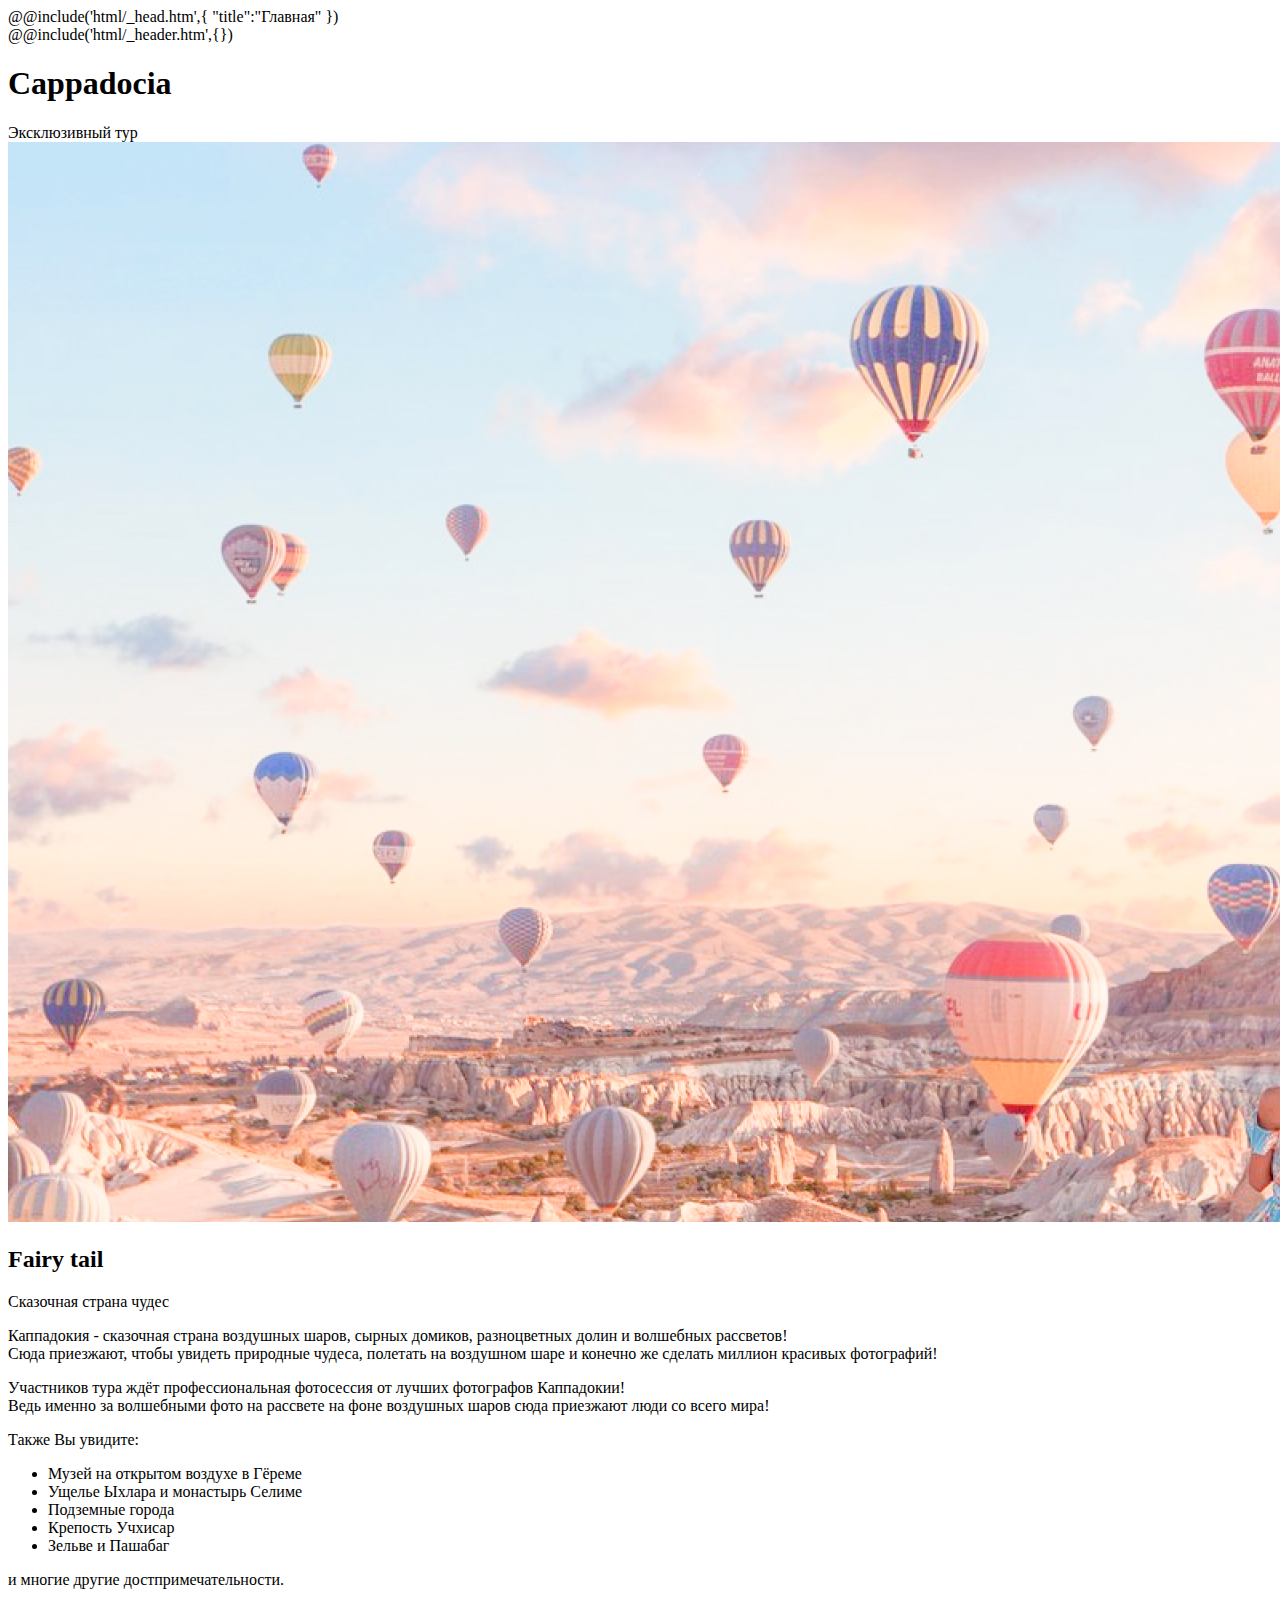
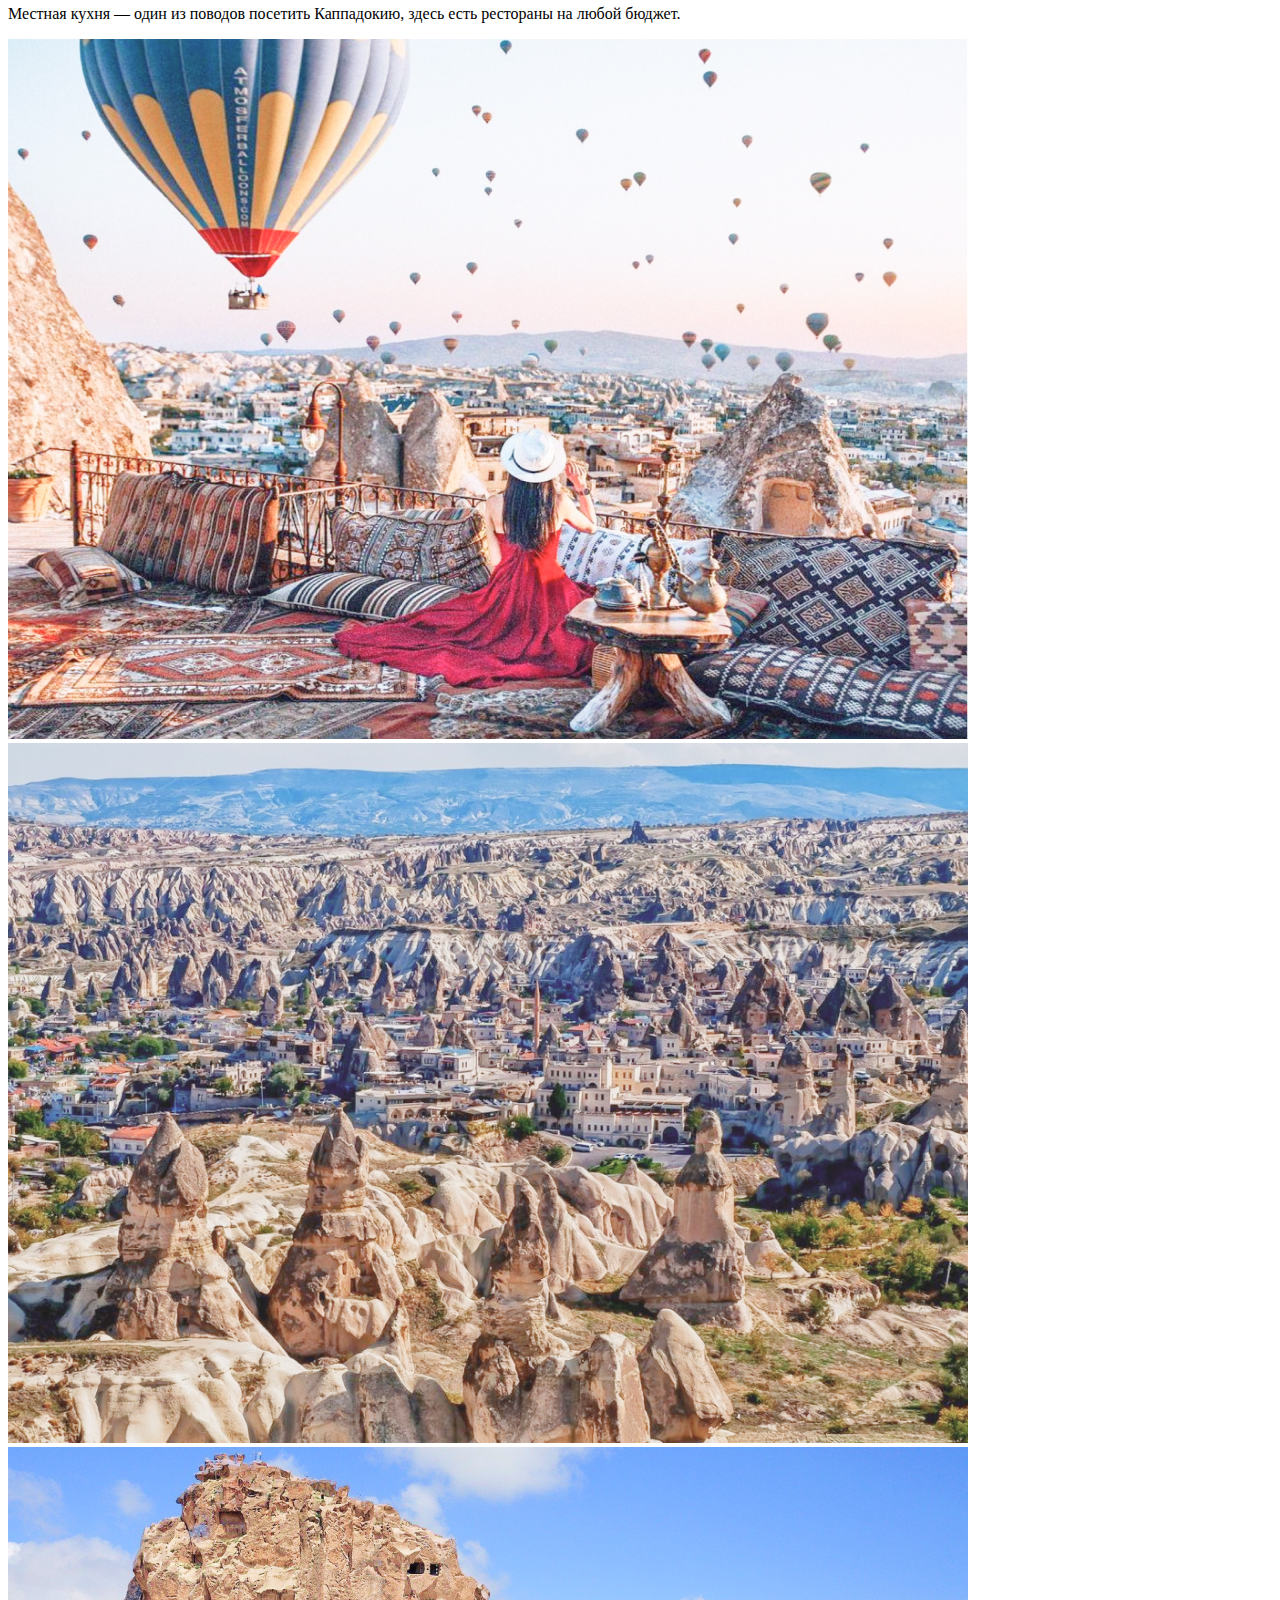
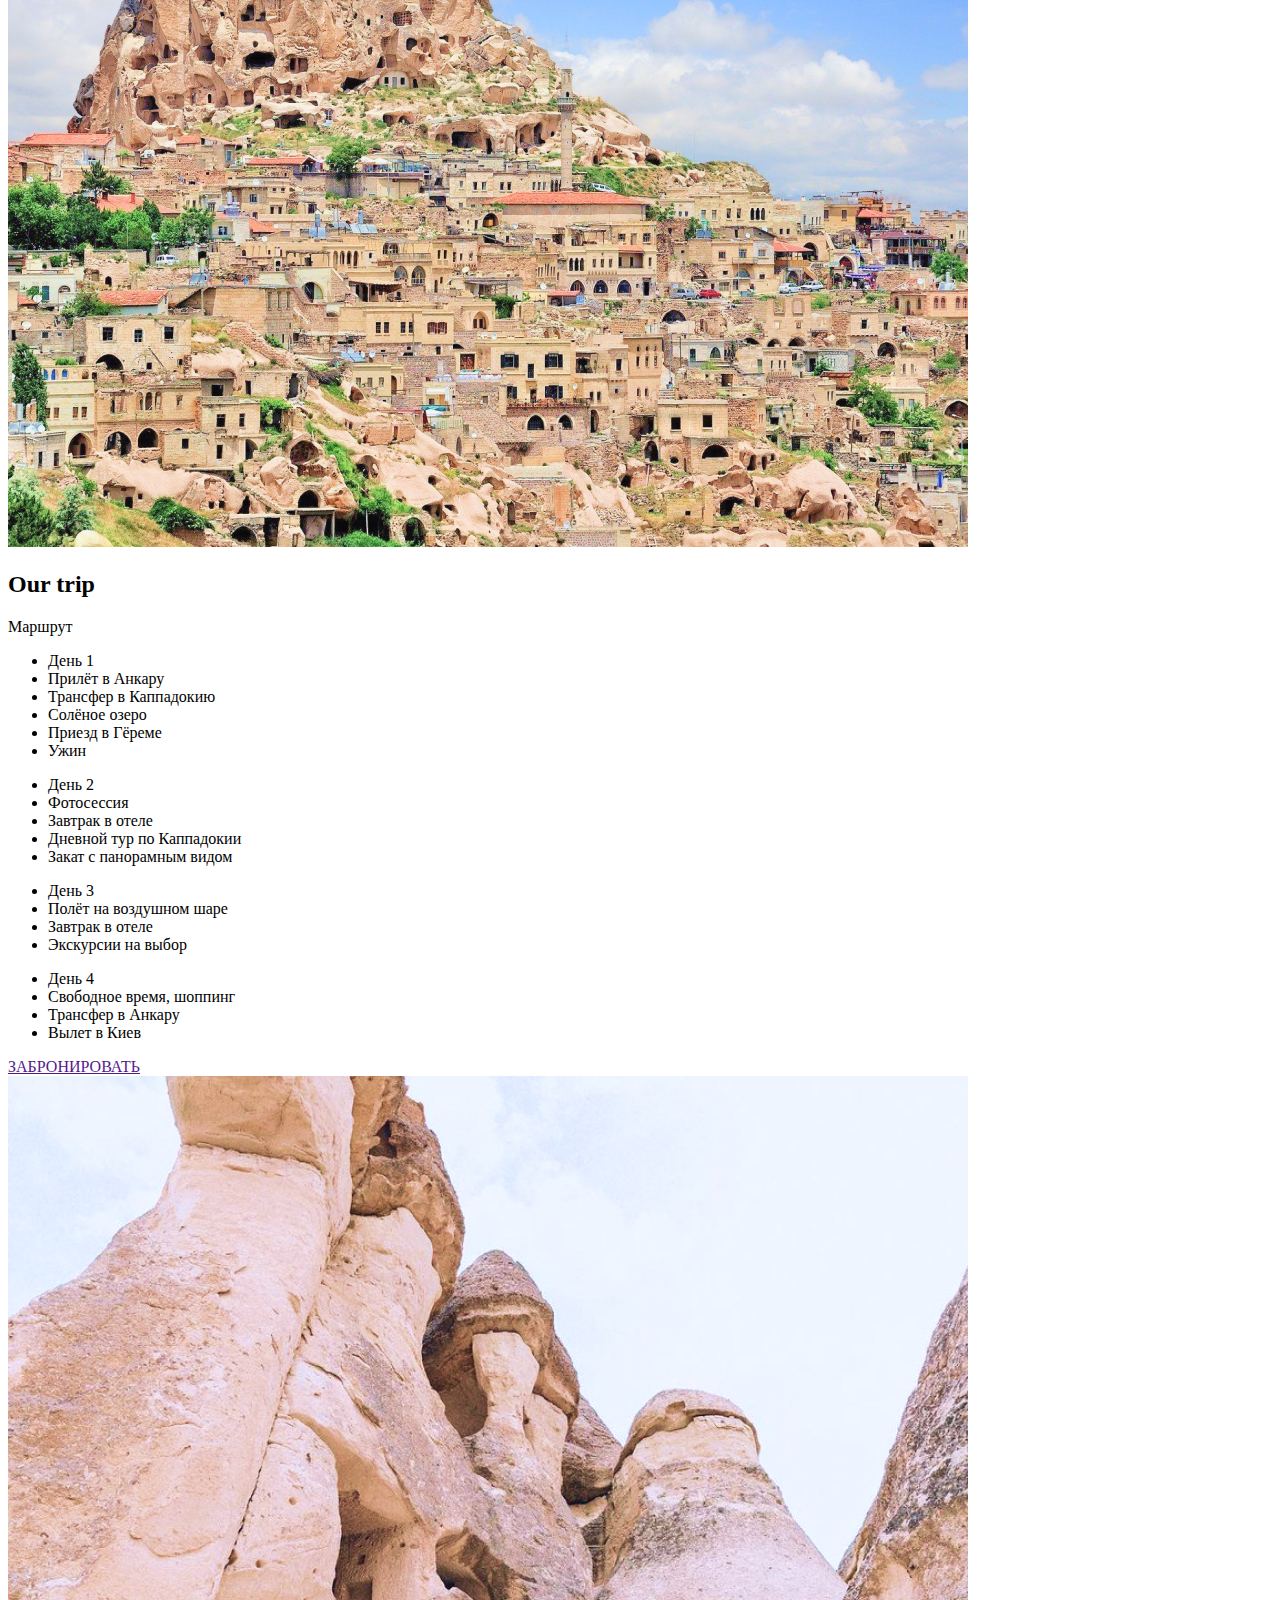
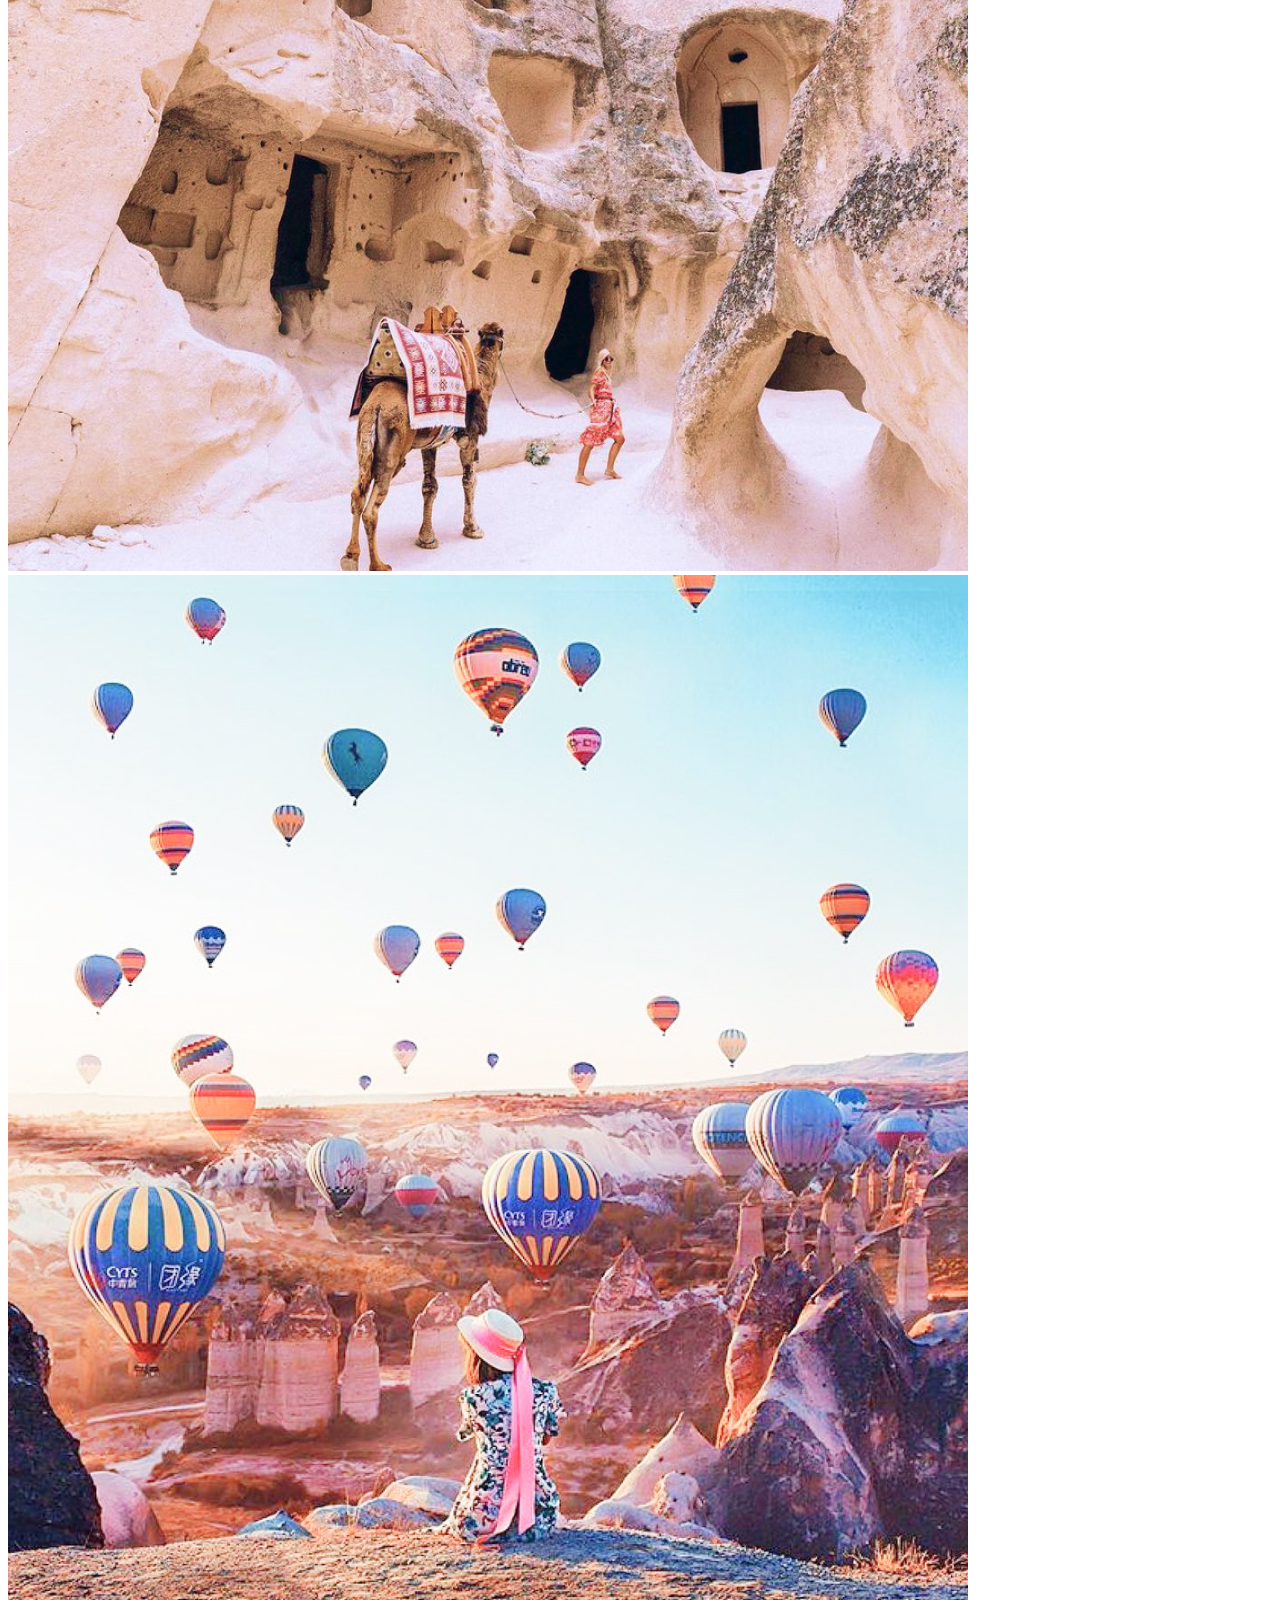
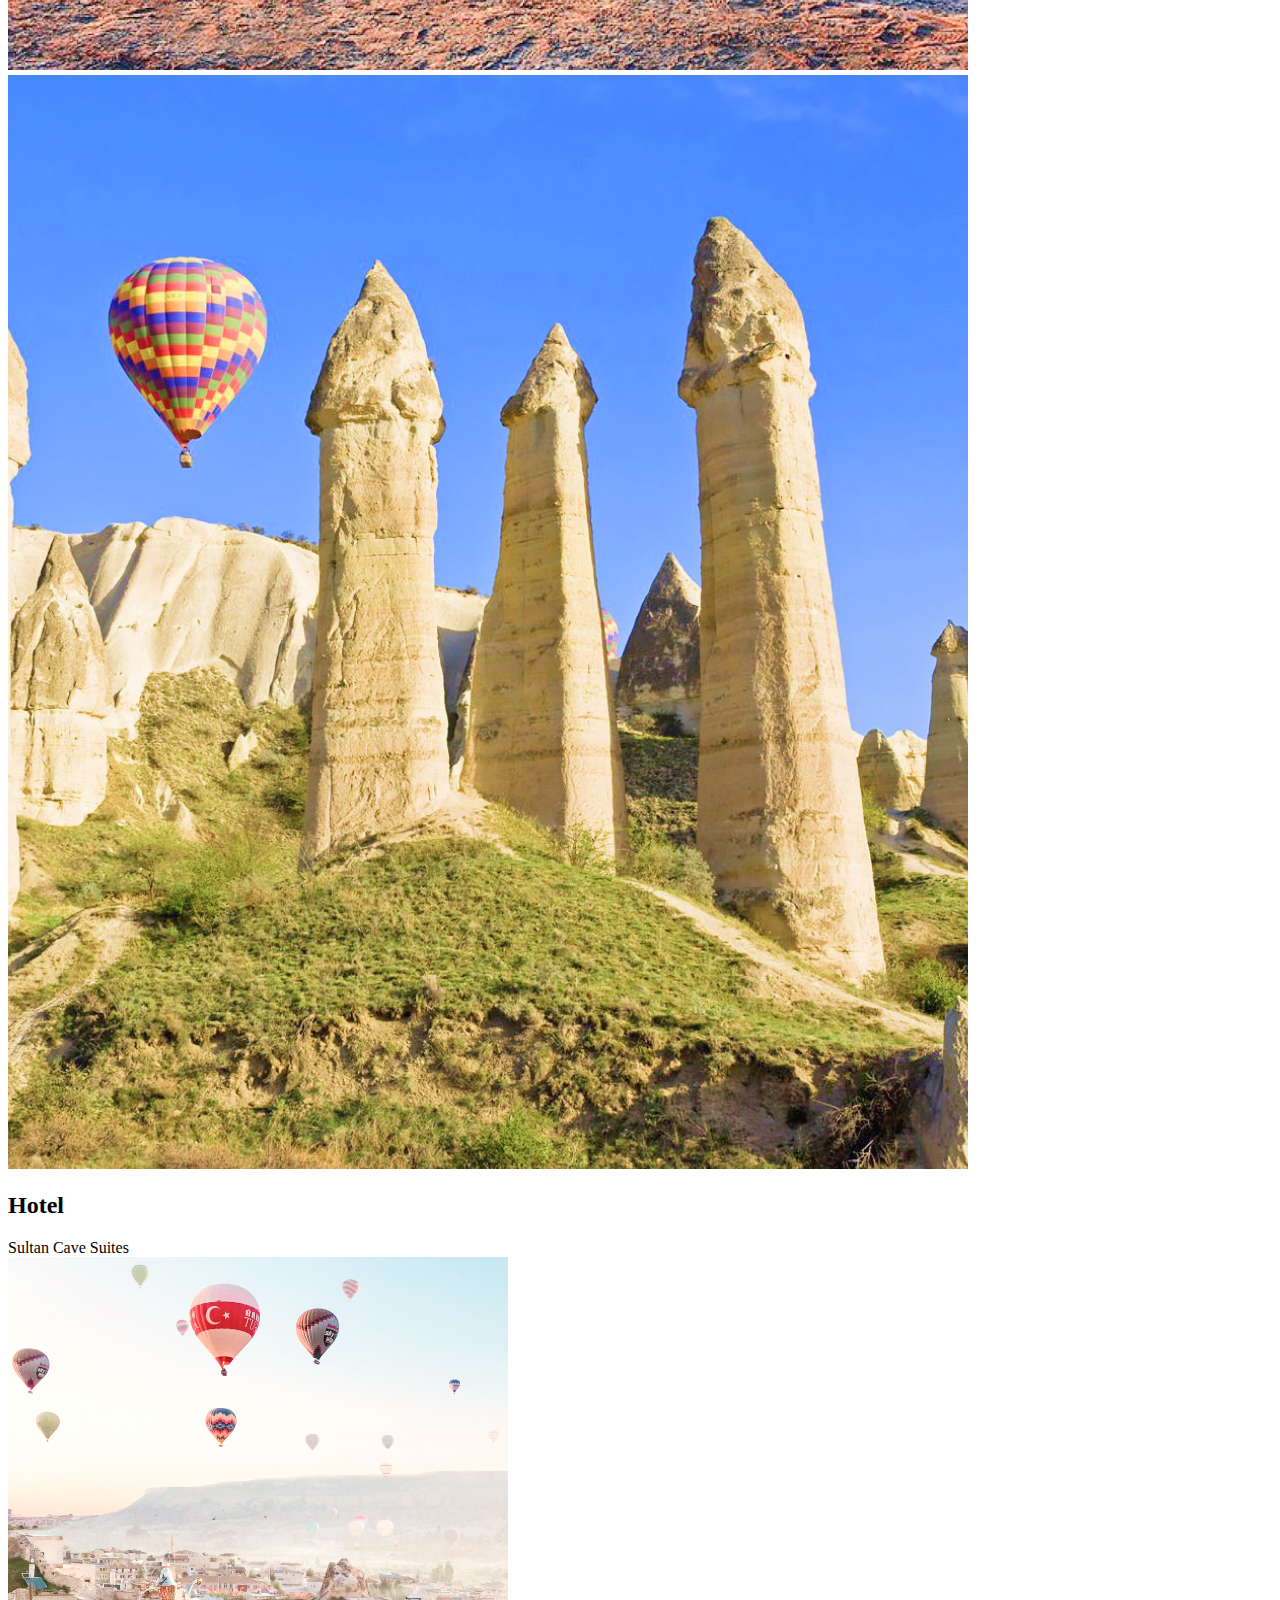
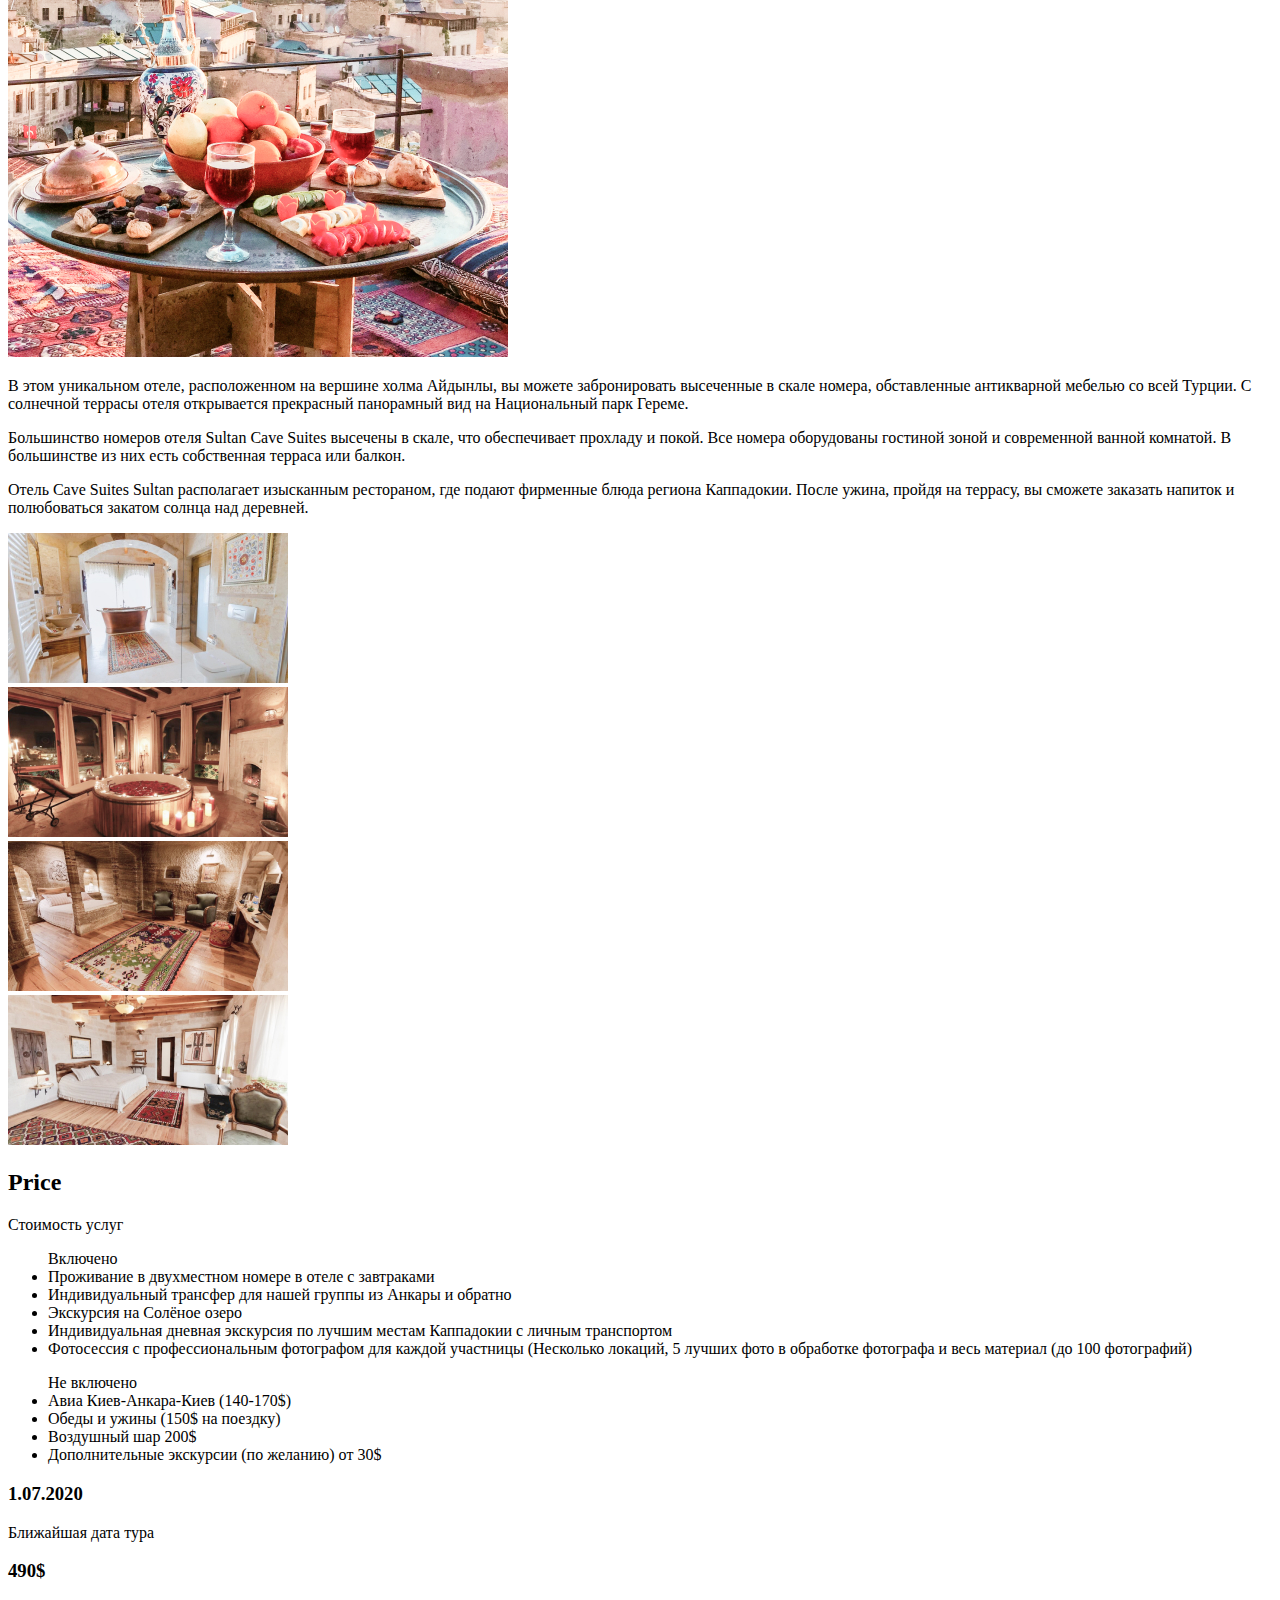
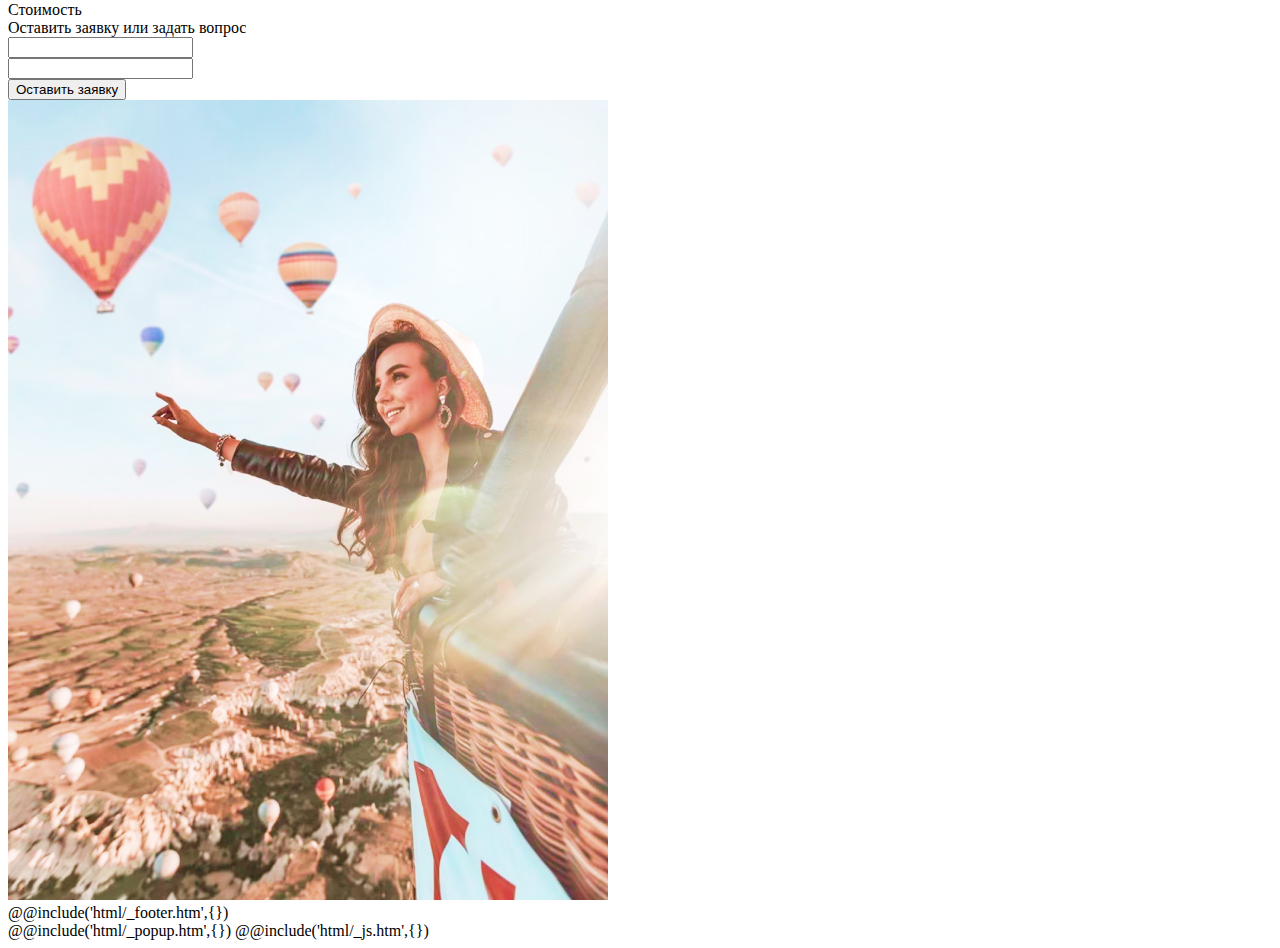
==== src/home.html @ 51f46a94 "installed packages \ started updating project to v3 of template \ cleared a little bit" ====
<!DOCTYPE html>
<html lang="ru">
    @@include('html/_head.htm',{ "title":"Главная" })

    <body>
        <div class="wrapper">
            @@include('html/_header.htm',{})
            <main class="page">
                <section class="page__home home">
                    <div class="home__content">
                        <div class="home__container _container">
                            <div class="home__body">
                                <h1 class="home__title">Cappadocia</h1>
                                <div class="home__subtitle">Эксклюзивный тур</div>
                            </div>
                        </div>
                        <div class="home__bg _ibg">
                            <img src="img/bg.jpg" alt="" />
                        </div>
                    </div>
                </section>
                <section class="page__tail tail">
                    <div class="tail__top top-tail">
                        <div class="top-tail__container _container">
                            <h2 class="top-tail__title title">Fairy tail</h2>
                            <div class="top-tail__subtitle subtitle">Сказочная страна чудес</div>
                        </div>
                    </div>
                    <div class="tail__content">
                        <div class="tail__body body-tail">
                            <div class="body-tail__container _container">
                                <div class="body-tail__inner">
                                    <p class="body-tail__text">
                                        Каппадокия - сказочная страна воздушных шаров, сырных домиков, разноцветных долин и
                                        волшебных рассветов! <br />
                                        Сюда приезжают, чтобы увидеть природные чудеса, полетать на воздушном шаре и конечно же
                                        сделать миллион красивых фотографий!
                                    </p>
                                    <p class="body-tail__text">
                                        Участников тура ждёт профессиональная фотосессия от лучших фотографов Каппадокии! <br />
                                        Ведь именно за волшебными фото на рассвете на фоне воздушных шаров сюда приезжают люди со
                                        всего мира!
                                    </p>
                                    <p class="body-tail__text"><span>Также Вы увидите:</span></p>
                                    <ul class="body-tail__list">
                                        <li>Музей на открытом воздухе в Гёреме</li>
                                        <li>Ущелье Ыхлара и монастырь Селиме</li>
                                        <li>Подземные города</li>
                                        <li>Крепость Учхисар</li>
                                        <li>Зельве и Пашабаг</li>
                                    </ul>
                                    <p class="body-tail__text">и многие другие достпримечательности.</p>
                                    <p class="body-tail__text">
                                        Местная кухня — один из поводов посетить Каппадокию, здесь есть рестораны на любой бюджет.
                                    </p>
                                </div>
                            </div>
                        </div>
                        <div class="tail__slider _swiper">
                            <div class="tail__item _ibg">
                                <img src="img/slider1/1.jpg" alt="" />
                            </div>
                            <div class="tail__item _ibg">
                                <img src="img/slider1/2.jpg" alt="" />
                            </div>
                            <div class="tail__item _ibg">
                                <img src="img/slider1/3.jpg" alt="" />
                            </div>
                        </div>
                        <div class="tail__navigation">
                            <div class="tail__arrow tail__arrow_prev _icon-arrow-prev"></div>
                            <div class="tail__arrow tail__arrow_next _icon-arrow-next"></div>
                        </div>
                    </div>
                </section>
                <section class="page__trip trip">
                    <div class="trip__content content-trip">
                        <div class="content-trip__container _container">
                            <div class="content-trip__top">
                                <h2 class="content-trip__title title">Our trip</h2>
                                <div class="content-trip__subtitle subtitle">Маршрут</div>
                            </div>
                            <div class="content-trip__body">
                                <ul class="content-trip__list">
                                    <li class="content-trip__label">День 1</li>
                                    <li class="content-trip__item">Прилёт в Анкару</li>
                                    <li class="content-trip__item">Трансфер в Каппадокию</li>
                                    <li class="content-trip__item">Солёное озеро</li>
                                    <li class="content-trip__item">Приезд в Гёреме</li>
                                    <li class="content-trip__item">Ужин</li>
                                </ul>
                                <ul class="content-trip__list">
                                    <li class="content-trip__label">День 2</li>
                                    <li class="content-trip__item">Фотосессия</li>
                                    <li class="content-trip__item">Завтрак в отеле</li>
                                    <li class="content-trip__item">Дневной тур по Каппадокии</li>
                                    <li class="content-trip__item">Закат с панорамным видом</li>
                                </ul>
                                <ul class="content-trip__list">
                                    <li class="content-trip__label">День 3</li>
                                    <li class="content-trip__item">Полёт на воздушном шаре</li>
                                    <li class="content-trip__item">Завтрак в отеле</li>
                                    <li class="content-trip__item">Экскурсии на выбор</li>
                                </ul>
                                <ul class="content-trip__list">
                                    <li class="content-trip__label">День 4</li>
                                    <li class="content-trip__item">Свободное время, шоппинг</li>
                                    <li class="content-trip__item">Трансфер в Анкару</li>
                                    <li class="content-trip__item">Вылет в Киев</li>
                                </ul>
                                <a href="" class="content-trip__btn btn">ЗАБРОНИРОВАТЬ</a>
                            </div>
                        </div>
                    </div>
                    <div data-da=".content-trip__container,992,1" class="trip__slider slider-trip">
                        <div class="slider-trip__body _swiper">
                            <div class="slider-trip__item _ibg">
                                <img src="img/slider2/1.jpg" alt="" />
                            </div>
                            <div class="slider-trip__item _ibg">
                                <img src="img/slider2/2.jpg" alt="" />
                            </div>
                            <div class="slider-trip__item _ibg">
                                <img src="img/slider2/3.jpg" alt="" />
                            </div>
                        </div>
                        <div class="trip__navigation">
                            <div class="trip__arrow trip__arrow_prev _icon-arrow-prev"></div>
                            <div class="trip__arrow trip__arrow_next _icon-arrow-next"></div>
                        </div>
                    </div>
                </section>
                <section class="page__hotel hotel">
                    <div class="hotel__container _container">
                        <div class="hotel__top">
                            <h2 class="hotel__title title">Hotel</h2>
                            <div class="hotel__subtitle subtitle">Sultan Cave Suites</div>
                        </div>
                        <div class="hotel__body">
                            <div class="hotel__column">
                                <div class="hotel__image _ibg">
                                    <img src="img/hotel/1.jpg" alt="" />
                                </div>
                            </div>
                            <div class="hotel__column">
                                <div class="hotel__info">
                                    <p class="hotel__text">
                                        В этом уникальном отеле, расположенном на вершине холма Айдынлы, вы можете забронировать
                                        высеченные в скале номера, обставленные антикварной мебелью со всей Турции. С солнечной
                                        террасы отеля открывается прекрасный панорамный вид на Национальный парк Гереме.
                                    </p>
                                    <p class="hotel__text">
                                        Большинство номеров отеля Sultan Cave Suites высечены в скале, что обеспечивает прохладу и
                                        покой. Все номера оборудованы гостиной зоной и современной ванной комнатой. В большинстве
                                        из них есть собственная терраса или балкон.
                                    </p>
                                    <p class="hotel__text">
                                        Отель Cave Suites Sultan располагает изысканным рестораном, где подают фирменные блюда
                                        региона Каппадокии. После ужина, пройдя на террасу, вы сможете заказать напиток и
                                        полюбоваться закатом солнца над деревней.
                                    </p>
                                </div>
                                <div class="hotel__gallery _gallery">
                                    <div class="hotel__gallery-row">
                                        <div class="hotel__gallery-column">
                                            <a href="img/hotel/2.jpg" class="hotel__gallery-item _ibg">
                                                <img src="img/hotel/2.jpg" alt="" />
                                            </a>
                                        </div>
                                        <div class="hotel__gallery-column">
                                            <a href="img/hotel/3.jpg" class="hotel__gallery-item _ibg">
                                                <img src="img/hotel/3.jpg" alt="" />
                                            </a>
                                        </div>
                                    </div>

                                    <div class="hotel__gallery-row">
                                        <div class="hotel__gallery-column">
                                            <a href="img/hotel/4.jpg" class="hotel__gallery-item _ibg">
                                                <img src="img/hotel/4.jpg" alt="" />
                                            </a>
                                        </div>
                                        <div class="hotel__gallery-column">
                                            <a href="img/hotel/5.jpg" class="hotel__gallery-item _ibg">
                                                <img src="img/hotel/5.jpg" alt="" />
                                            </a>
                                        </div>
                                    </div>
                                </div>
                            </div>
                        </div>
                    </div>
                </section>
                <section class="page__price price">
                    <div class="price__container _container">
                        <div class="price__top">
                            <h2 class="price__title title">Price</h2>
                            <div class="price__subtitle subtitle">Стоимость услуг</div>
                        </div>
                        <div class="price__footer">
                            <div class="price__column">
                                <div class="price__body">
                                    <ul class="price__list">
                                        <div class="price__list-label">Включено</div>
                                        <li class="price__list-item">Проживание в двухместном номере в отеле с завтраками</li>
                                        <li class="price__list-item">
                                            Индивидуальный трансфер для нашей группы из Анкары и обратно
                                        </li>
                                        <li class="price__list-item">Экскурсия на Солёное озеро</li>
                                        <li class="price__list-item">
                                            Индивидуальная дневная экскурсия по лучшим местам Каппадокии с личным транспортом
                                        </li>
                                        <li class="price__list-item">
                                            Фотосессия с профессиональным фотографом для каждой участницы (Несколько локаций, 5
                                            лучших фото в обработке фотографа и весь материал (до 100 фотографий)
                                        </li>
                                    </ul>
                                </div>
                            </div>
                            <div class="price__column">
                                <div class="price__body">
                                    <ul class="price__list">
                                        <div class="price__list-label">Не включено</div>
                                        <li class="price__list-item">Авиа Киев-Анкара-Киев (140-170$)</li>
                                        <li class="price__list-item">Обеды и ужины (150$ на поездку)</li>
                                        <li class="price__list-item">Воздушный шар 200$</li>
                                        <li class="price__list-item">Дополнительные экскурсии (по желанию) от 30$</li>
                                    </ul>
                                </div>
                            </div>
                        </div>
                    </div>
                </section>
                <section class="page__regist regist">
                    <div class="regist__container _container">
                        <div class="regist__content">
                            <div class="regist__column">
                                <div class="regist__top">
                                    <h3 class="regist__date title">1.07.2020</h3>
                                    <div class="regist__date-subtitle subtitle">Ближайшая дата тура</div>
                                    <h3 class="regist__price title">490$</h3>
                                    <div class="regist__price-subtitle subtitle">Стоимость</div>
                                </div>
                                <form class="regist__form">
                                    <div class="regist__label">Оставить заявку или задать вопрос</div>
                                    <div class="regist__input-name">
                                        <input
                                            autocomplete="off"
                                            type="text"
                                            name="form[]"
                                            data-error="Ошибка"
                                            data-value="Имя"
                                            class="input _req"
                                        />
                                    </div>
                                    <div class="regist__input-tel">
                                        <input
                                            autocomplete="off"
                                            type="tel"
                                            name="form[]"
                                            data-error="Ошибка"
                                            data-value="Телефон"
                                            class="input _req _phone"
                                        />
                                    </div>
                                    <button type="submit" class="regist__btn form__btn btn">Оставить заявку</button>
                                </form>
                            </div>
                            <div class="regist__column">
                                <div class="regist__image _ibg">
                                    <img src="img/price.jpg" alt="" />
                                </div>
                            </div>
                        </div>
                    </div>
                </section>
            </main>
            @@include('html/_footer.htm',{})
        </div>
        @@include('html/_popup.htm',{}) @@include('html/_js.htm',{})
    </body>
</html>
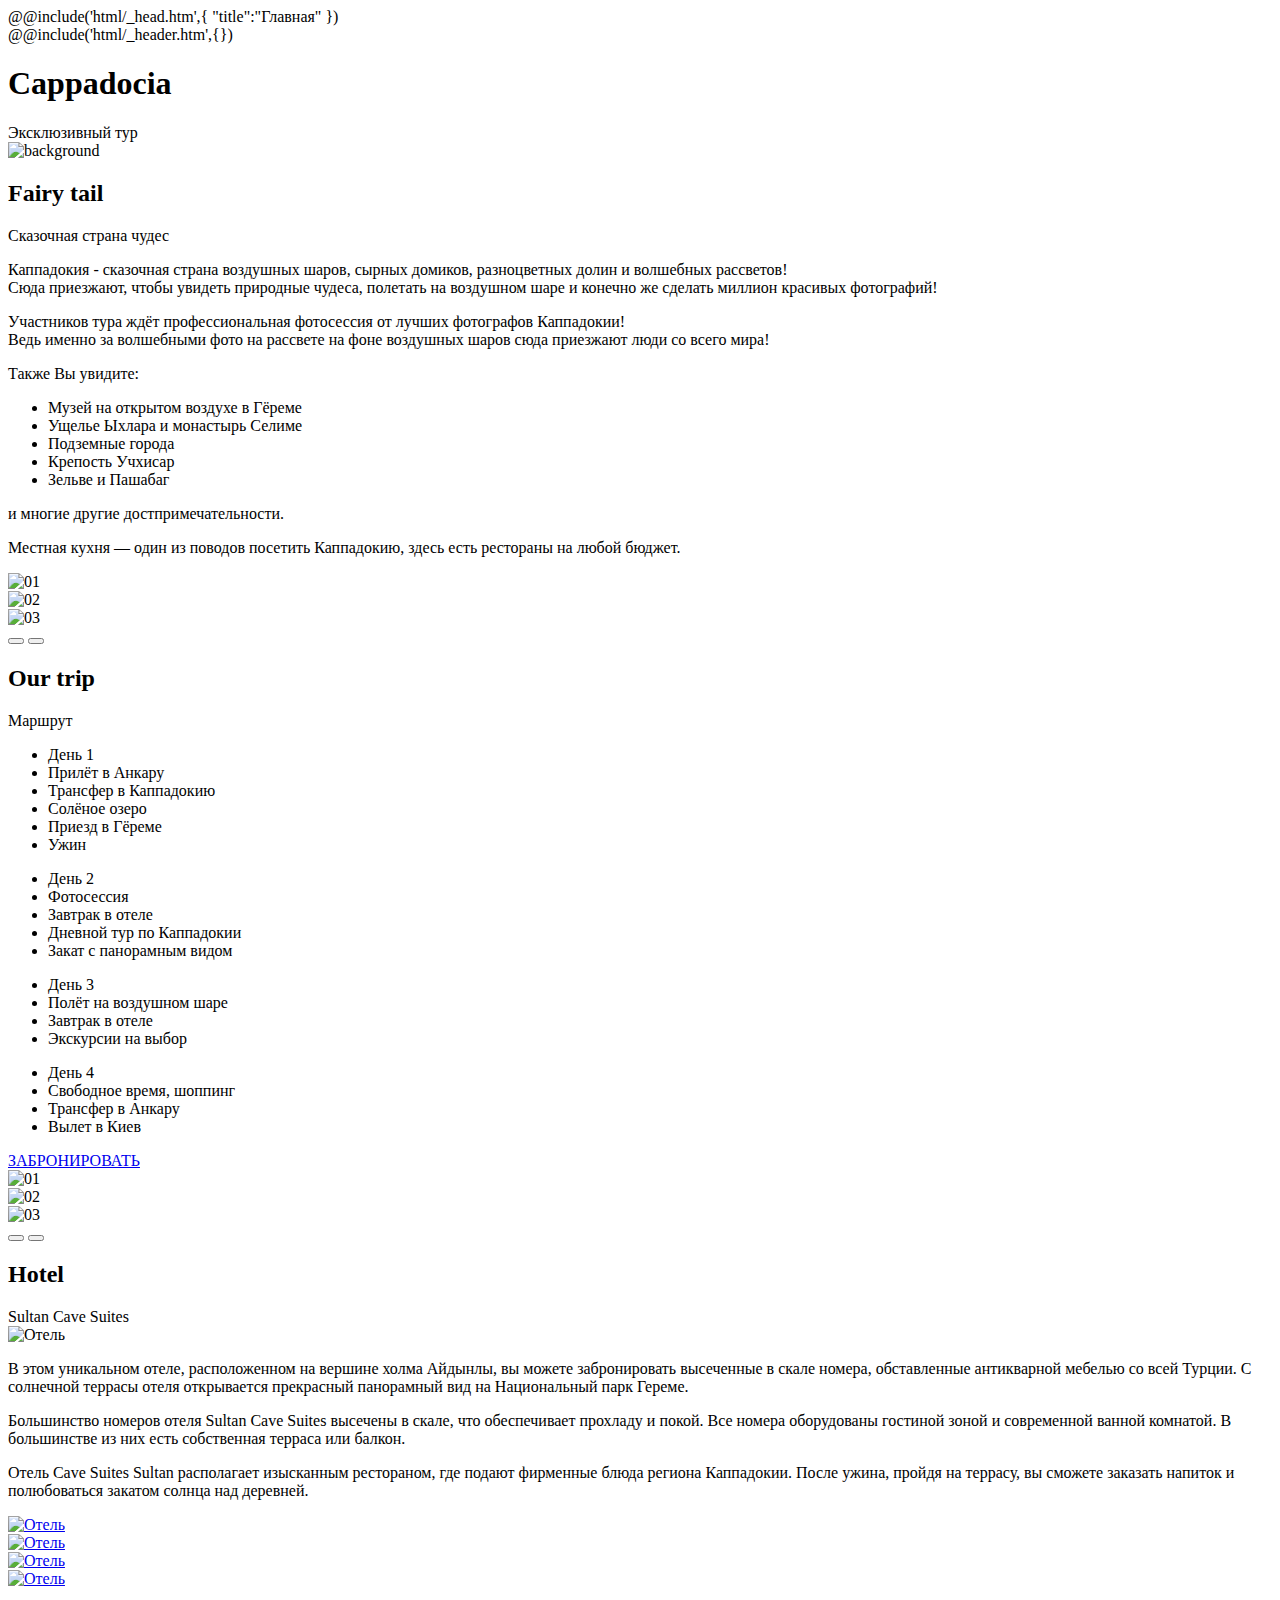
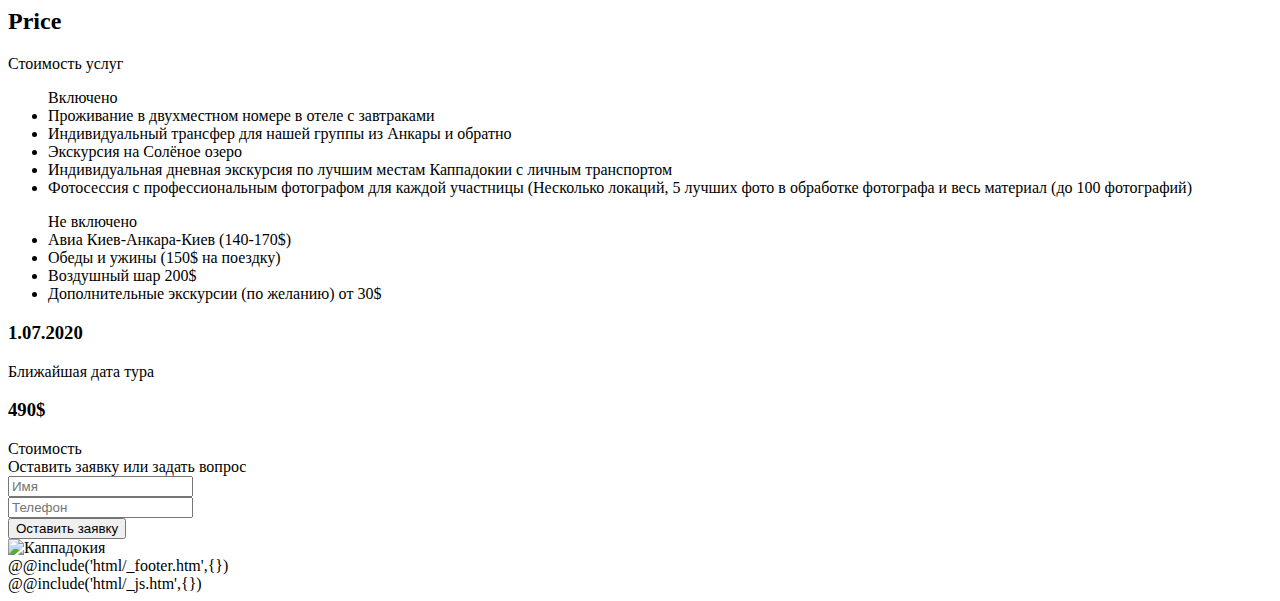
==== commit 8a27a265: "installed packages \ started updating project to v3 of template \ cleared a little bit" ====
--- a/src/home.html
+++ b/src/home.html
@@ -7,28 +7,29 @@
             @@include('html/_header.htm',{})
             <main class="page">
                 <section class="page__home home">
-                    <div class="home__content">
-                        <div class="home__container _container">
+                    <div data-fullscreen class="home__content">
+                        <div class="home__container">
                             <div class="home__body">
                                 <h1 class="home__title">Cappadocia</h1>
                                 <div class="home__subtitle">Эксклюзивный тур</div>
                             </div>
                         </div>
-                        <div class="home__bg _ibg">
-                            <img src="img/bg.jpg" alt="" />
-                        </div>
-                    </div>
-                </section>
+                        <div data-fullscreen class="home__bg-ibg">
+                            <img src="@img/bg.jpg" alt="background" />
+                        </div>
+                    </div>
+                </section>
+
                 <section class="page__tail tail">
                     <div class="tail__top top-tail">
-                        <div class="top-tail__container _container">
+                        <div class="top-tail__container">
                             <h2 class="top-tail__title title">Fairy tail</h2>
                             <div class="top-tail__subtitle subtitle">Сказочная страна чудес</div>
                         </div>
                     </div>
                     <div class="tail__content">
                         <div class="tail__body body-tail">
-                            <div class="body-tail__container _container">
+                            <div class="body-tail__container">
                                 <div class="body-tail__inner">
                                     <p class="body-tail__text">
                                         Каппадокия - сказочная страна воздушных шаров, сырных домиков, разноцветных долин и
@@ -56,26 +57,29 @@
                                 </div>
                             </div>
                         </div>
-                        <div class="tail__slider _swiper">
-                            <div class="tail__item _ibg">
-                                <img src="img/slider1/1.jpg" alt="" />
-                            </div>
-                            <div class="tail__item _ibg">
-                                <img src="img/slider1/2.jpg" alt="" />
-                            </div>
-                            <div class="tail__item _ibg">
-                                <img src="img/slider1/3.jpg" alt="" />
+                        <div class="tail__slider swiper">
+                            <div class="tail__wrapper swiper-wrapper">
+                                <div class="tail__item-ibg swiper-slide">
+                                    <img src="@img/slider1/1.jpg" alt="01" />
+                                </div>
+                                <div class="tail__item-ibg swiper-slide">
+                                    <img src="@img/slider1/2.jpg" alt="02" />
+                                </div>
+                                <div class="tail__item-ibg swiper-slide">
+                                    <img src="@img/slider1/3.jpg" alt="03" />
+                                </div>
                             </div>
                         </div>
                         <div class="tail__navigation">
-                            <div class="tail__arrow tail__arrow_prev _icon-arrow-prev"></div>
-                            <div class="tail__arrow tail__arrow_next _icon-arrow-next"></div>
-                        </div>
-                    </div>
-                </section>
+                            <button type="button" class="tail__arrow tail__arrow_prev _icon-arrow-prev"></button>
+                            <button type="button" class="tail__arrow tail__arrow_next _icon-arrow-next"></button>
+                        </div>
+                    </div>
+                </section>
+
                 <section class="page__trip trip">
                     <div class="trip__content content-trip">
-                        <div class="content-trip__container _container">
+                        <div class="content-trip__container">
                             <div class="content-trip__top">
                                 <h2 class="content-trip__title title">Our trip</h2>
                                 <div class="content-trip__subtitle subtitle">Маршрут</div>
@@ -108,38 +112,41 @@
                                     <li class="content-trip__item">Трансфер в Анкару</li>
                                     <li class="content-trip__item">Вылет в Киев</li>
                                 </ul>
-                                <a href="" class="content-trip__btn btn">ЗАБРОНИРОВАТЬ</a>
-                            </div>
-                        </div>
-                    </div>
-                    <div data-da=".content-trip__container,992,1" class="trip__slider slider-trip">
-                        <div class="slider-trip__body _swiper">
-                            <div class="slider-trip__item _ibg">
-                                <img src="img/slider2/1.jpg" alt="" />
-                            </div>
-                            <div class="slider-trip__item _ibg">
-                                <img src="img/slider2/2.jpg" alt="" />
-                            </div>
-                            <div class="slider-trip__item _ibg">
-                                <img src="img/slider2/3.jpg" alt="" />
+                                <a href="#" class="content-trip__btn btn">ЗАБРОНИРОВАТЬ</a>
+                            </div>
+                        </div>
+                    </div>
+                    <div data-da=".content-trip__container,991.98,1" class="trip__slider slider-trip">
+                        <div class="slider-trip__body swiper">
+                            <div class="slider-trip__wrapper swiper-wrapper">
+                                <div class="slider-trip__item-ibg swiper-slide">
+                                    <img src="@img/slider2/1.jpg" alt="01" />
+                                </div>
+                                <div class="slider-trip__item-ibg swiper-slide">
+                                    <img src="@img/slider2/2.jpg" alt="02" />
+                                </div>
+                                <div class="slider-trip__item-ibg swiper-slide">
+                                    <img src="@img/slider2/3.jpg" alt="03" />
+                                </div>
                             </div>
                         </div>
                         <div class="trip__navigation">
-                            <div class="trip__arrow trip__arrow_prev _icon-arrow-prev"></div>
-                            <div class="trip__arrow trip__arrow_next _icon-arrow-next"></div>
-                        </div>
-                    </div>
-                </section>
+                            <button type="button" class="trip__arrow trip__arrow_prev _icon-arrow-prev"></button>
+                            <button type="button" class="trip__arrow trip__arrow_next _icon-arrow-next"></button>
+                        </div>
+                    </div>
+                </section>
+
                 <section class="page__hotel hotel">
-                    <div class="hotel__container _container">
+                    <div class="hotel__container">
                         <div class="hotel__top">
                             <h2 class="hotel__title title">Hotel</h2>
                             <div class="hotel__subtitle subtitle">Sultan Cave Suites</div>
                         </div>
                         <div class="hotel__body">
                             <div class="hotel__column">
-                                <div class="hotel__image _ibg">
-                                    <img src="img/hotel/1.jpg" alt="" />
+                                <div class="hotel__image-ibg">
+                                    <img src="@img/hotel/1.jpg" alt="Отель" />
                                 </div>
                             </div>
                             <div class="hotel__column">
@@ -163,26 +170,26 @@
                                 <div class="hotel__gallery _gallery">
                                     <div class="hotel__gallery-row">
                                         <div class="hotel__gallery-column">
-                                            <a href="img/hotel/2.jpg" class="hotel__gallery-item _ibg">
-                                                <img src="img/hotel/2.jpg" alt="" />
-                                            </a>
-                                        </div>
-                                        <div class="hotel__gallery-column">
-                                            <a href="img/hotel/3.jpg" class="hotel__gallery-item _ibg">
-                                                <img src="img/hotel/3.jpg" alt="" />
+                                            <a href="@img/hotel/2.jpg" class="hotel__gallery-item-ibg">
+                                                <img src="@img/hotel/2.jpg" alt="Отель" />
+                                            </a>
+                                        </div>
+                                        <div class="hotel__gallery-column">
+                                            <a href="@img/hotel/3.jpg" class="hotel__gallery-item-ibg">
+                                                <img src="@img/hotel/3.jpg" alt="Отель" />
                                             </a>
                                         </div>
                                     </div>
 
                                     <div class="hotel__gallery-row">
                                         <div class="hotel__gallery-column">
-                                            <a href="img/hotel/4.jpg" class="hotel__gallery-item _ibg">
-                                                <img src="img/hotel/4.jpg" alt="" />
-                                            </a>
-                                        </div>
-                                        <div class="hotel__gallery-column">
-                                            <a href="img/hotel/5.jpg" class="hotel__gallery-item _ibg">
-                                                <img src="img/hotel/5.jpg" alt="" />
+                                            <a href="@img/hotel/4.jpg" class="hotel__gallery-item-ibg">
+                                                <img src="@img/hotel/4.jpg" alt="Отель" />
+                                            </a>
+                                        </div>
+                                        <div class="hotel__gallery-column">
+                                            <a href="@img/hotel/5.jpg" class="hotel__gallery-item-ibg">
+                                                <img src="@img/hotel/5.jpg" alt="Отель" />
                                             </a>
                                         </div>
                                     </div>
@@ -192,7 +199,7 @@
                     </div>
                 </section>
                 <section class="page__price price">
-                    <div class="price__container _container">
+                    <div class="price__container">
                         <div class="price__top">
                             <h2 class="price__title title">Price</h2>
                             <div class="price__subtitle subtitle">Стоимость услуг</div>
@@ -232,7 +239,7 @@
                     </div>
                 </section>
                 <section class="page__regist regist">
-                    <div class="regist__container _container">
+                    <div class="regist__container">
                         <div class="regist__content">
                             <div class="regist__column">
                                 <div class="regist__top">
@@ -247,28 +254,30 @@
                                         <input
                                             autocomplete="off"
                                             type="text"
-                                            name="form[]"
+                                            name="name"
                                             data-error="Ошибка"
-                                            data-value="Имя"
-                                            class="input _req"
+                                            placeholder="Имя"
+                                            data-required=""
+                                            class="input"
                                         />
                                     </div>
                                     <div class="regist__input-tel">
                                         <input
                                             autocomplete="off"
-                                            type="tel"
-                                            name="form[]"
+                                            type="text"
+                                            name="phone"
                                             data-error="Ошибка"
-                                            data-value="Телефон"
-                                            class="input _req _phone"
+                                            placeholder="Телефон"
+                                            data-required="phone"
+                                            class="input"
                                         />
                                     </div>
                                     <button type="submit" class="regist__btn form__btn btn">Оставить заявку</button>
                                 </form>
                             </div>
                             <div class="regist__column">
-                                <div class="regist__image _ibg">
-                                    <img src="img/price.jpg" alt="" />
+                                <div class="regist__image-ibg">
+                                    <img src="@img/price.jpg" alt="Каппадокия" />
                                 </div>
                             </div>
                         </div>
@@ -277,6 +286,6 @@
             </main>
             @@include('html/_footer.htm',{})
         </div>
-        @@include('html/_popup.htm',{}) @@include('html/_js.htm',{})
+        @@include('html/_js.htm',{})
     </body>
 </html>
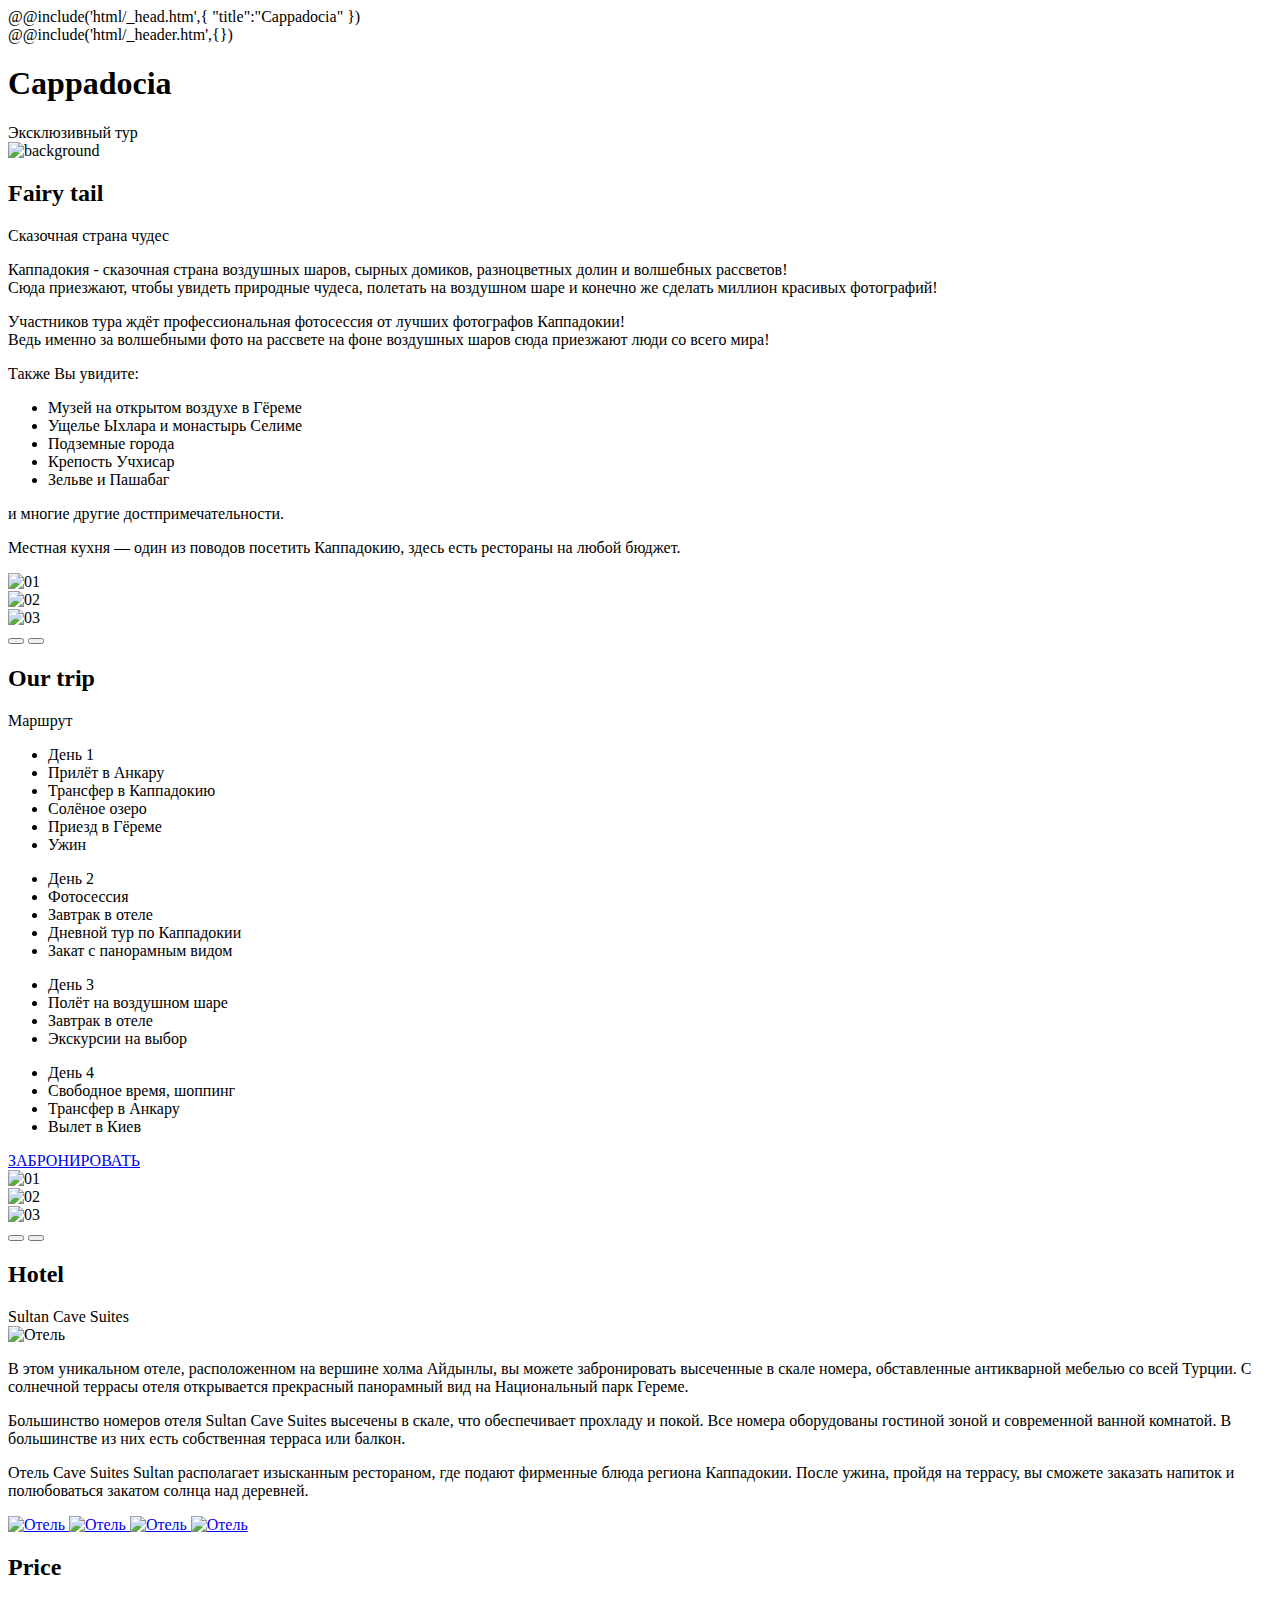
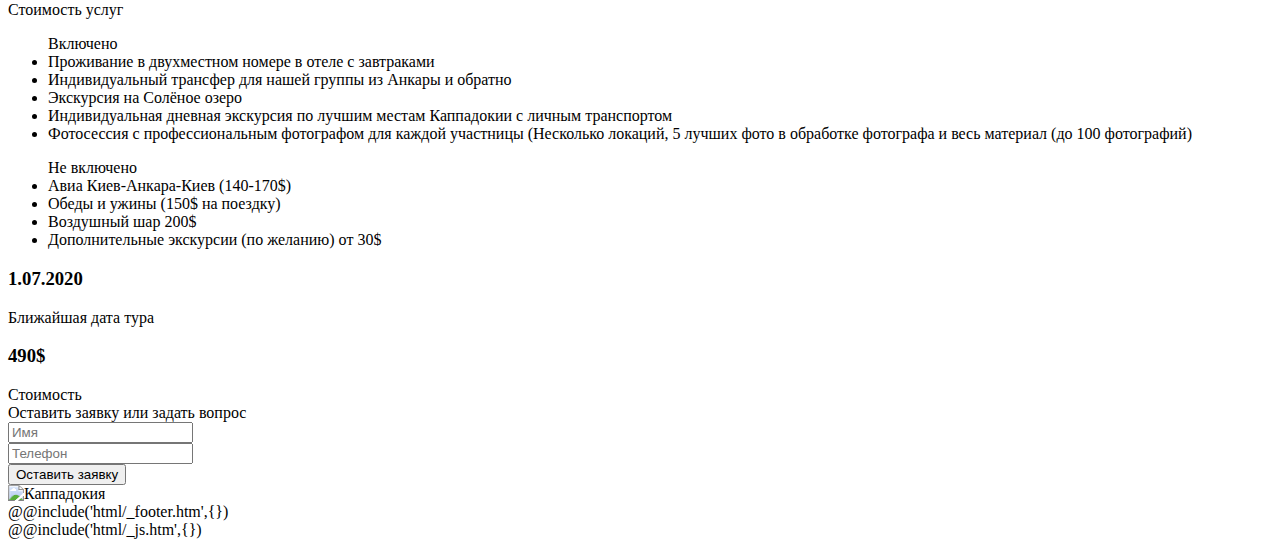
==== commit cb9b2d8e: "sliders fixed \ minor fixes \ footer v1.9" ====
--- a/src/home.html
+++ b/src/home.html
@@ -1,22 +1,20 @@
 <!DOCTYPE html>
 <html lang="ru">
-    @@include('html/_head.htm',{ "title":"Главная" })
+    @@include('html/_head.htm',{ "title":"Cappadocia" })
 
     <body>
         <div class="wrapper">
             @@include('html/_header.htm',{})
             <main class="page">
                 <section class="page__home home">
-                    <div data-fullscreen class="home__content">
-                        <div class="home__container">
-                            <div class="home__body">
-                                <h1 class="home__title">Cappadocia</h1>
-                                <div class="home__subtitle">Эксклюзивный тур</div>
-                            </div>
-                        </div>
-                        <div data-fullscreen class="home__bg-ibg">
-                            <img src="@img/bg.jpg" alt="background" />
-                        </div>
+                    <div data-fullscreen class="home__container">
+                        <div class="home__body">
+                            <h1 class="home__title">Cappadocia</h1>
+                            <div class="home__subtitle">Эксклюзивный тур</div>
+                        </div>
+                    </div>
+                    <div data-fullscreen class="home__bg-ibg">
+                        <img src="@img/bg.jpg" alt="background" />
                     </div>
                 </section>
 
@@ -57,22 +55,24 @@
                                 </div>
                             </div>
                         </div>
-                        <div class="tail__slider swiper">
-                            <div class="tail__wrapper swiper-wrapper">
-                                <div class="tail__item-ibg swiper-slide">
-                                    <img src="@img/slider1/1.jpg" alt="01" />
-                                </div>
-                                <div class="tail__item-ibg swiper-slide">
-                                    <img src="@img/slider1/2.jpg" alt="02" />
-                                </div>
-                                <div class="tail__item-ibg swiper-slide">
-                                    <img src="@img/slider1/3.jpg" alt="03" />
-                                </div>
-                            </div>
-                        </div>
-                        <div class="tail__navigation">
-                            <button type="button" class="tail__arrow tail__arrow_prev _icon-arrow-prev"></button>
-                            <button type="button" class="tail__arrow tail__arrow_next _icon-arrow-next"></button>
+                        <div class="tail__slider">
+                            <div class="tail__swiper swiper">
+                                <div class="tail__wrapper swiper-wrapper">
+                                    <div class="tail__item-ibg swiper-slide">
+                                        <img src="@img/slider1/1.jpg" alt="01" />
+                                    </div>
+                                    <div class="tail__item-ibg swiper-slide">
+                                        <img src="@img/slider1/2.jpg" alt="02" />
+                                    </div>
+                                    <div class="tail__item-ibg swiper-slide">
+                                        <img src="@img/slider1/3.jpg" alt="03" />
+                                    </div>
+                                </div>
+                            </div>
+                            <div class="tail__navigation">
+                                <button type="button" class="tail__arrow tail__arrow_prev _icon-arrow-prev"></button>
+                                <button type="button" class="tail__arrow tail__arrow_next _icon-arrow-next"></button>
+                            </div>
                         </div>
                     </div>
                 </section>
@@ -167,37 +167,25 @@
                                         полюбоваться закатом солнца над деревней.
                                     </p>
                                 </div>
-                                <div class="hotel__gallery _gallery">
-                                    <div class="hotel__gallery-row">
-                                        <div class="hotel__gallery-column">
-                                            <a href="@img/hotel/2.jpg" class="hotel__gallery-item-ibg">
-                                                <img src="@img/hotel/2.jpg" alt="Отель" />
-                                            </a>
-                                        </div>
-                                        <div class="hotel__gallery-column">
-                                            <a href="@img/hotel/3.jpg" class="hotel__gallery-item-ibg">
-                                                <img src="@img/hotel/3.jpg" alt="Отель" />
-                                            </a>
-                                        </div>
-                                    </div>
-
-                                    <div class="hotel__gallery-row">
-                                        <div class="hotel__gallery-column">
-                                            <a href="@img/hotel/4.jpg" class="hotel__gallery-item-ibg">
-                                                <img src="@img/hotel/4.jpg" alt="Отель" />
-                                            </a>
-                                        </div>
-                                        <div class="hotel__gallery-column">
-                                            <a href="@img/hotel/5.jpg" class="hotel__gallery-item-ibg">
-                                                <img src="@img/hotel/5.jpg" alt="Отель" />
-                                            </a>
-                                        </div>
-                                    </div>
-                                </div>
-                            </div>
-                        </div>
-                    </div>
-                </section>
+                                <div data-gallery class="hotel__gallery">
+                                    <a href="@img/hotel/2.jpg" class="hotel__gallery-item-ibg">
+                                        <img src="@img/hotel/2.jpg" alt="Отель" />
+                                    </a>
+                                    <a href="@img/hotel/3.jpg" class="hotel__gallery-item-ibg">
+                                        <img src="@img/hotel/3.jpg" alt="Отель" />
+                                    </a>
+                                    <a href="@img/hotel/4.jpg" class="hotel__gallery-item-ibg">
+                                        <img src="@img/hotel/4.jpg" alt="Отель" />
+                                    </a>
+                                    <a href="@img/hotel/5.jpg" class="hotel__gallery-item-ibg">
+                                        <img src="@img/hotel/5.jpg" alt="Отель" />
+                                    </a>
+                                </div>
+                            </div>
+                        </div>
+                    </div>
+                </section>
+
                 <section class="page__price price">
                     <div class="price__container">
                         <div class="price__top">
@@ -205,81 +193,68 @@
                             <div class="price__subtitle subtitle">Стоимость услуг</div>
                         </div>
                         <div class="price__footer">
-                            <div class="price__column">
-                                <div class="price__body">
-                                    <ul class="price__list">
-                                        <div class="price__list-label">Включено</div>
-                                        <li class="price__list-item">Проживание в двухместном номере в отеле с завтраками</li>
-                                        <li class="price__list-item">
-                                            Индивидуальный трансфер для нашей группы из Анкары и обратно
-                                        </li>
-                                        <li class="price__list-item">Экскурсия на Солёное озеро</li>
-                                        <li class="price__list-item">
-                                            Индивидуальная дневная экскурсия по лучшим местам Каппадокии с личным транспортом
-                                        </li>
-                                        <li class="price__list-item">
-                                            Фотосессия с профессиональным фотографом для каждой участницы (Несколько локаций, 5
-                                            лучших фото в обработке фотографа и весь материал (до 100 фотографий)
-                                        </li>
-                                    </ul>
-                                </div>
-                            </div>
-                            <div class="price__column">
-                                <div class="price__body">
-                                    <ul class="price__list">
-                                        <div class="price__list-label">Не включено</div>
-                                        <li class="price__list-item">Авиа Киев-Анкара-Киев (140-170$)</li>
-                                        <li class="price__list-item">Обеды и ужины (150$ на поездку)</li>
-                                        <li class="price__list-item">Воздушный шар 200$</li>
-                                        <li class="price__list-item">Дополнительные экскурсии (по желанию) от 30$</li>
-                                    </ul>
-                                </div>
-                            </div>
-                        </div>
-                    </div>
-                </section>
+                            <ul class="price__list">
+                                <div class="price__list-label">Включено</div>
+                                <li class="price__list-item">Проживание в двухместном номере в отеле с завтраками</li>
+                                <li class="price__list-item">Индивидуальный трансфер для нашей группы из Анкары и обратно</li>
+                                <li class="price__list-item">Экскурсия на Солёное озеро</li>
+                                <li class="price__list-item">
+                                    Индивидуальная дневная экскурсия по лучшим местам Каппадокии с личным транспортом
+                                </li>
+                                <li class="price__list-item">
+                                    Фотосессия с профессиональным фотографом для каждой участницы (Несколько локаций, 5 лучших
+                                    фото в обработке фотографа и весь материал (до 100 фотографий)
+                                </li>
+                            </ul>
+                            <ul class="price__list">
+                                <div class="price__list-label">Не включено</div>
+                                <li class="price__list-item">Авиа Киев-Анкара-Киев (140-170$)</li>
+                                <li class="price__list-item">Обеды и ужины (150$ на поездку)</li>
+                                <li class="price__list-item">Воздушный шар 200$</li>
+                                <li class="price__list-item">Дополнительные экскурсии (по желанию) от 30$</li>
+                            </ul>
+                        </div>
+                    </div>
+                </section>
+
                 <section class="page__regist regist">
                     <div class="regist__container">
                         <div class="regist__content">
-                            <div class="regist__column">
-                                <div class="regist__top">
-                                    <h3 class="regist__date title">1.07.2020</h3>
-                                    <div class="regist__date-subtitle subtitle">Ближайшая дата тура</div>
-                                    <h3 class="regist__price title">490$</h3>
-                                    <div class="regist__price-subtitle subtitle">Стоимость</div>
-                                </div>
-                                <form class="regist__form">
-                                    <div class="regist__label">Оставить заявку или задать вопрос</div>
-                                    <div class="regist__input-name">
-                                        <input
-                                            autocomplete="off"
-                                            type="text"
-                                            name="name"
-                                            data-error="Ошибка"
-                                            placeholder="Имя"
-                                            data-required=""
-                                            class="input"
-                                        />
-                                    </div>
-                                    <div class="regist__input-tel">
-                                        <input
-                                            autocomplete="off"
-                                            type="text"
-                                            name="phone"
-                                            data-error="Ошибка"
-                                            placeholder="Телефон"
-                                            data-required="phone"
-                                            class="input"
-                                        />
-                                    </div>
-                                    <button type="submit" class="regist__btn form__btn btn">Оставить заявку</button>
-                                </form>
-                            </div>
-                            <div class="regist__column">
-                                <div class="regist__image-ibg">
-                                    <img src="@img/price.jpg" alt="Каппадокия" />
-                                </div>
-                            </div>
+                            <div class="regist__top">
+                                <h3 class="regist__date title">1.07.2020</h3>
+                                <div class="regist__date-subtitle subtitle">Ближайшая дата тура</div>
+                                <h3 class="regist__price title">490$</h3>
+                                <div class="regist__price-subtitle subtitle">Стоимость</div>
+                            </div>
+                            <form class="regist__form">
+                                <div class="regist__label">Оставить заявку или задать вопрос</div>
+                                <div class="regist__input-name">
+                                    <input
+                                        autocomplete="off"
+                                        type="text"
+                                        name="name"
+                                        data-error="Ошибка"
+                                        placeholder="Имя"
+                                        data-required=""
+                                        class="input"
+                                    />
+                                </div>
+                                <div class="regist__input-tel">
+                                    <input
+                                        autocomplete="off"
+                                        type="text"
+                                        name="phone"
+                                        data-error="Ошибка"
+                                        placeholder="Телефон"
+                                        data-required="phone"
+                                        class="input"
+                                    />
+                                </div>
+                                <button type="submit" class="regist__btn form__btn btn">Оставить заявку</button>
+                            </form>
+                        </div>
+                        <div class="regist__image-ibg">
+                            <img src="@img/price.jpg" alt="Каппадокия" />
                         </div>
                     </div>
                 </section>
